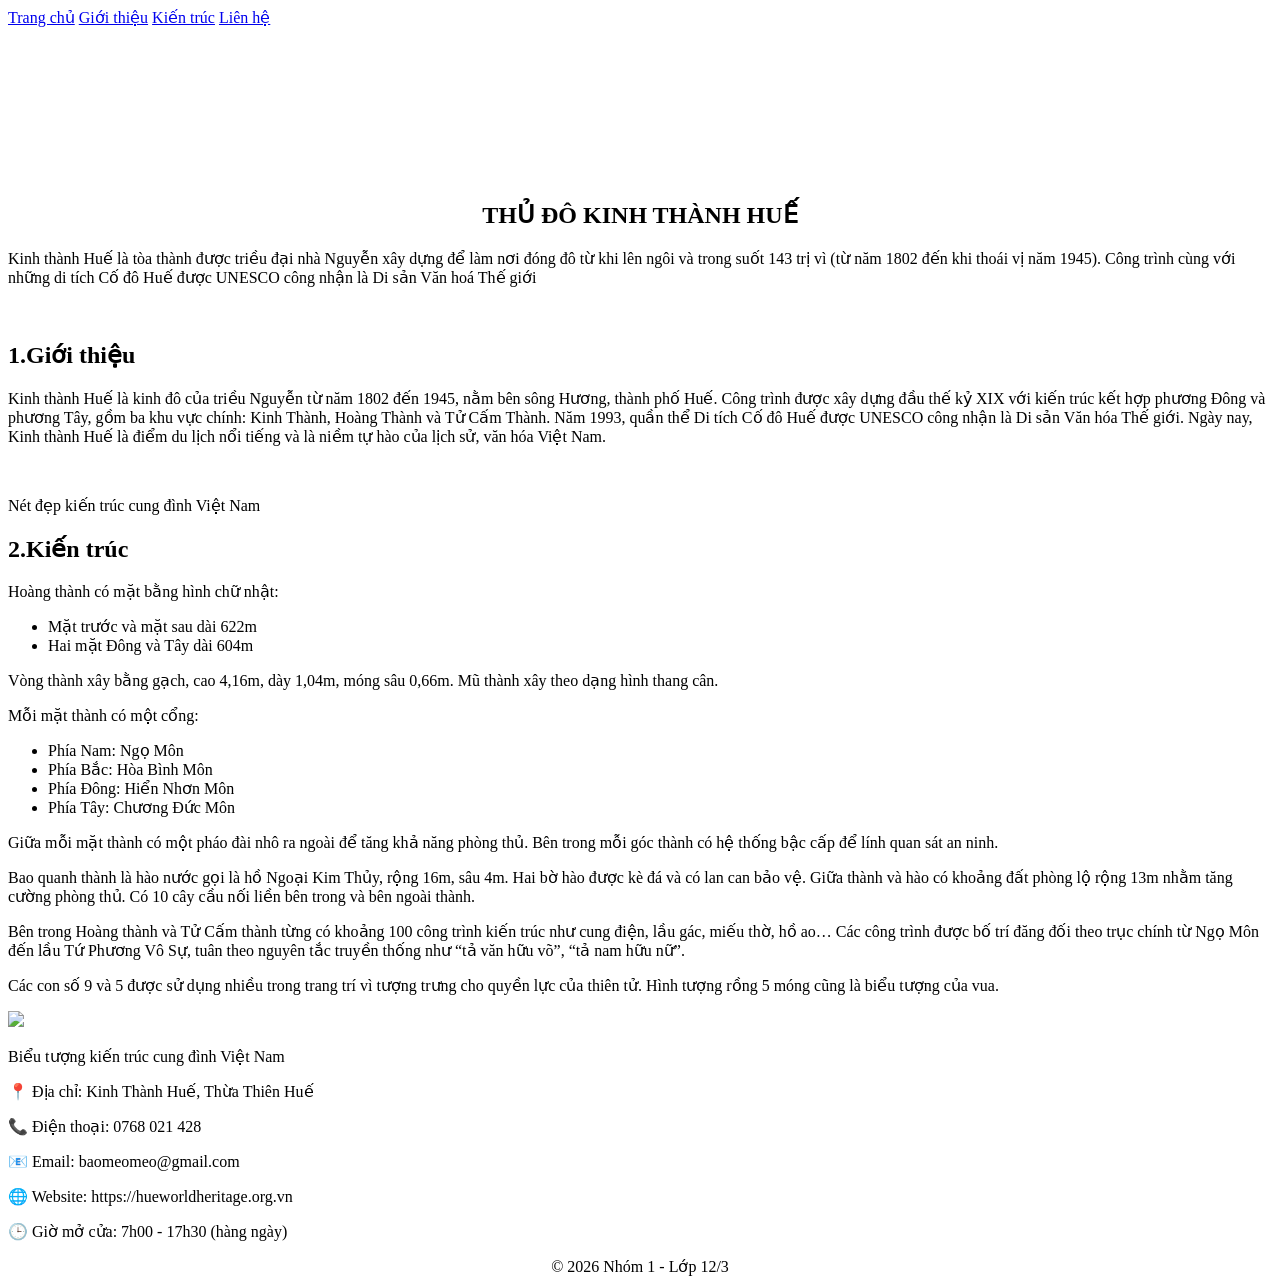
==== bao.html @ d8c6ec5a "Add files via upload" ====
<!DOCTYPE html>
<html>
<head>
    <meta charset="UTF-8">
    <title>Giới thiệu Kinh Thành Huế</title>
    <link rel="stylesheet" href="style.css">
</head>
<body>
    <nav class="navbar">
    <a href="#trangchu">Trang chủ</a>
    <a href="#gioithieu">Giới thiệu</a>
    <a href="#kientruc">Kiến trúc</a>
    <a href="#lienhe">Liên hệ</a>
</nav>
<section id="trangchu">
    <div class="banner">
    
    <!-- Ảnh 3D -->
    <iframe
        src="https://www.360view.vn/gallery/data/projects/vietnam/thuathien_hue/kinhthanh__092011/index.html"
        frameborder="0"
        allowfullscreen>
    </iframe>

    <!-- Chữ đè lên -->
    <h1><center>THỦ ĐÔ KINH THÀNH HUẾ</center></h1>

    <p class="noibat">Kinh thành Huế là tòa thành được triều đại nhà Nguyễn xây dựng để làm nơi đóng đô từ khi lên ngôi và trong suốt 143 trị vì (từ năm 1802 đến khi thoái vị năm 1945). Công trình cùng với những di tích Cố đô Huế được UNESCO công nhận là Di sản Văn hoá Thế giới</p>
    <img src="anhue2.jpg"alt="">
</section>

<section id="gioithieu">
<h2>1.Giới thiệu </h2>
   <p>Kinh thành Huế là kinh đô của triều Nguyễn từ năm 1802 đến 1945, nằm bên sông Hương, thành phố Huế. Công trình được xây dựng đầu thế kỷ XIX với kiến trúc kết hợp phương Đông và phương Tây, gồm ba khu vực chính: Kinh Thành, Hoàng Thành và Tử Cấm Thành.
Năm 1993, quần thể Di tích Cố đô Huế được UNESCO công nhận là Di sản Văn hóa Thế giới. Ngày nay, Kinh thành Huế là điểm du lịch nổi tiếng và là niềm tự hào của lịch sử, văn hóa Việt Nam.</p>
     <img src="anhue2.jpg"alt="">
</div>
<p class="a">Nét đẹp kiến trúc cung đình Việt Nam</p>
</section>

<section id="kientruc">
    <h2>2.Kiến trúc</h2>
    <p>Hoàng thành có mặt bằng hình chữ nhật:</p>
<ul><!-- là danh sách không thứ tự (tự có dấu chấm)-->
    <li>Mặt trước và mặt sau dài 622m</li><!--là từng dòng nội dung.-->
    <li>Hai mặt Đông và Tây dài 604m</li>
</ul>

<p>Vòng thành xây bằng gạch, cao 4,16m, dày 1,04m, móng sâu 0,66m. Mũ thành xây theo dạng hình thang cân.</p>
<p>Mỗi mặt thành có một cổng:</p>
<ul>
    <li>Phía Nam: Ngọ Môn</li>
    <li>Phía Bắc: Hòa Bình Môn</li>
    <li>Phía Đông: Hiển Nhơn Môn</li>
    <li>Phía Tây: Chương Đức Môn</li>
</ul>
<p>Giữa mỗi mặt thành có một pháo đài nhô ra ngoài để tăng khả năng phòng thủ. Bên trong mỗi góc thành có hệ thống bậc cấp để lính quan sát an ninh.</p>
<p>Bao quanh thành là hào nước gọi là hồ Ngoại Kim Thủy, rộng 16m, sâu 4m. Hai bờ hào được kè đá và có lan can bảo vệ. Giữa thành và hào có khoảng đất phòng lộ rộng 13m nhằm tăng cường phòng thủ. Có 10 cây cầu nối liền bên trong và bên ngoài thành.</p>
<p>Bên trong Hoàng thành và Tử Cấm thành từng có khoảng 100 công trình kiến trúc như cung điện, lầu gác, miếu thờ, hồ ao… Các công trình được bố trí đăng đối theo trục chính từ Ngọ Môn đến lầu Tứ Phương Vô Sự, tuân theo nguyên tắc truyền thống như “tả văn hữu võ”, “tả nam hữu nữ”.</p>
<p>Các con số 9 và 5 được sử dụng nhiều trong trang trí vì tượng trưng cho quyền lực của thiên tử. Hình tượng rồng 5 móng cũng là biểu tượng của vua.</p>
<img src="anhhue3.jpg">
<p class="a">Biểu tượng kiến trúc cung đình Việt Nam</p>
</section>

<section id="lienhe"> 
    <p>📍 Địa chỉ: Kinh Thành Huế, Thừa Thiên Huế</p>
    <p>📞 Điện thoại: 0768 021 428</p>
    <p>📧 Email: baomeomeo@gmail.com</p>
    <p>🌐 Website: https://hueworldheritage.org.vn</p>
    <p>🕒 Giờ mở cửa: 7h00 - 17h30 (hàng ngày)</p>
</section>
 <footer><center>© 2026 Nhóm 1 - Lớp 12/3</center></footer>
</body>
</html>
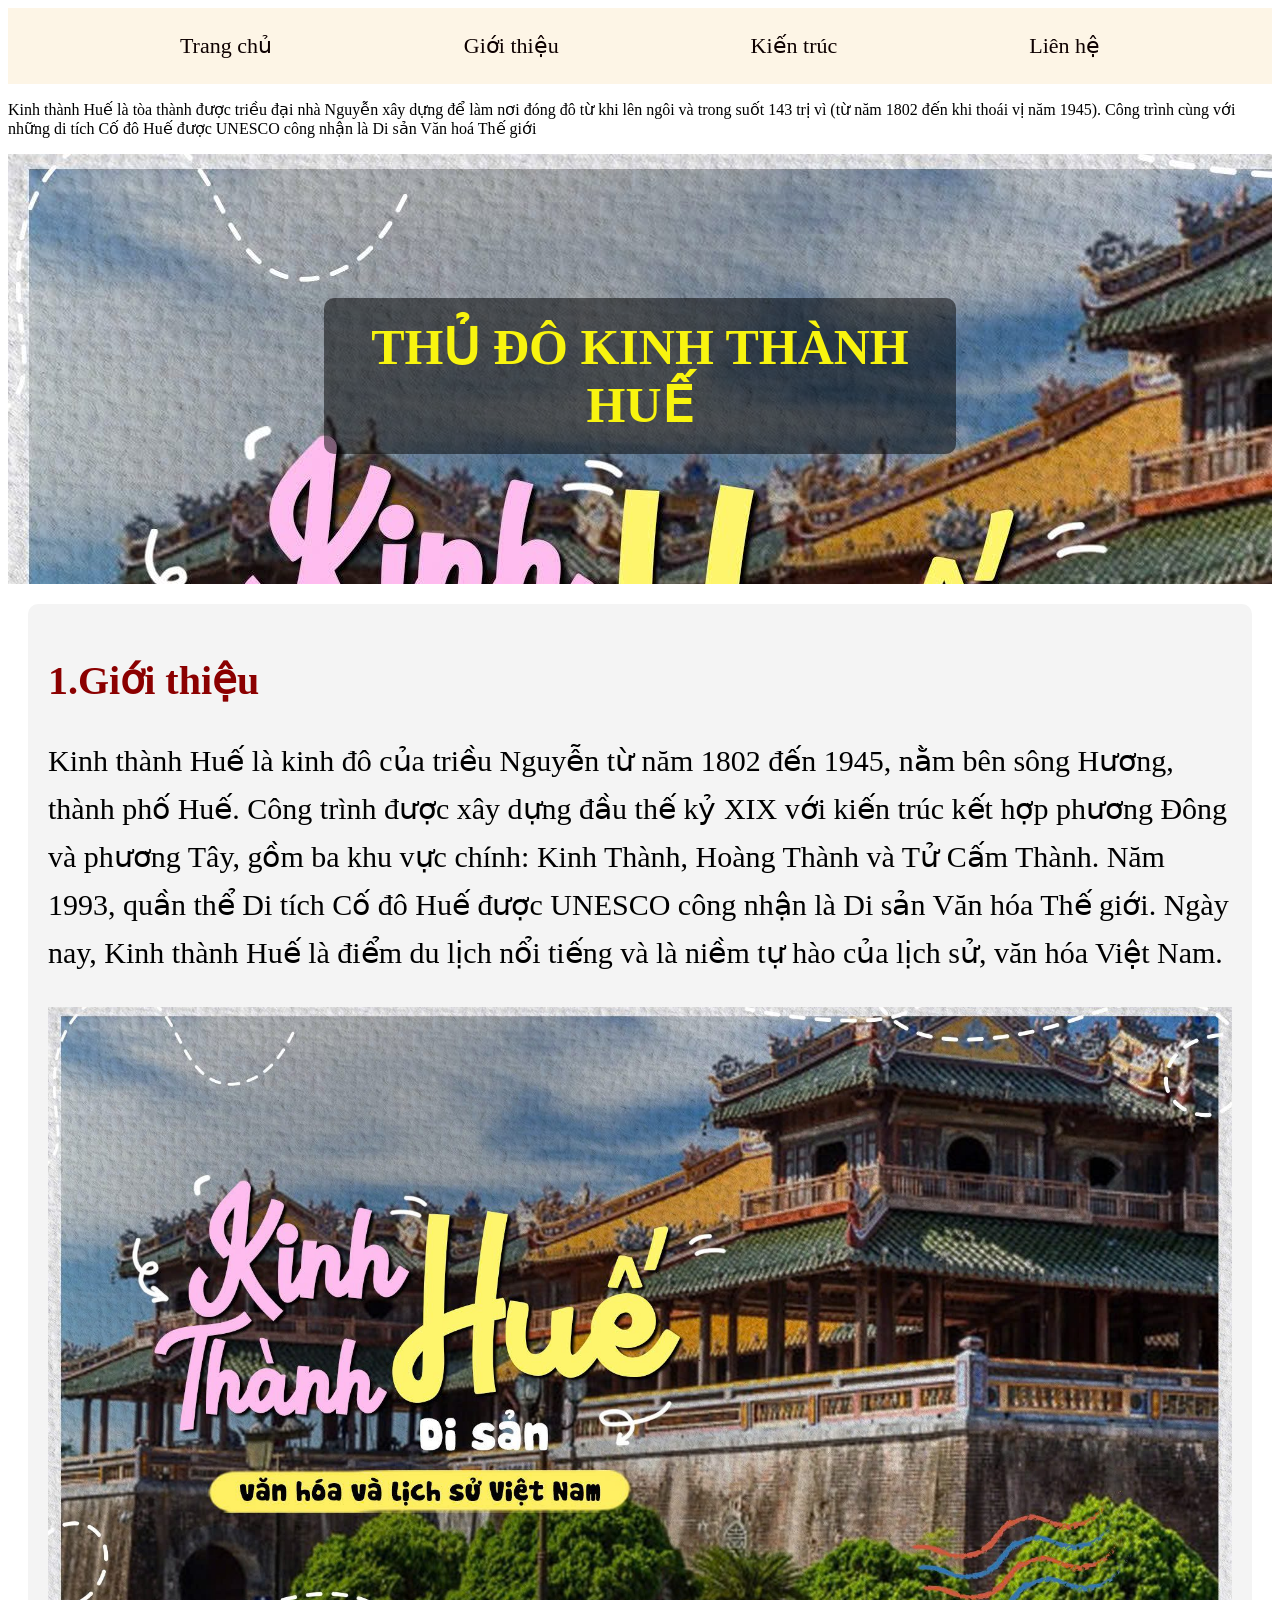
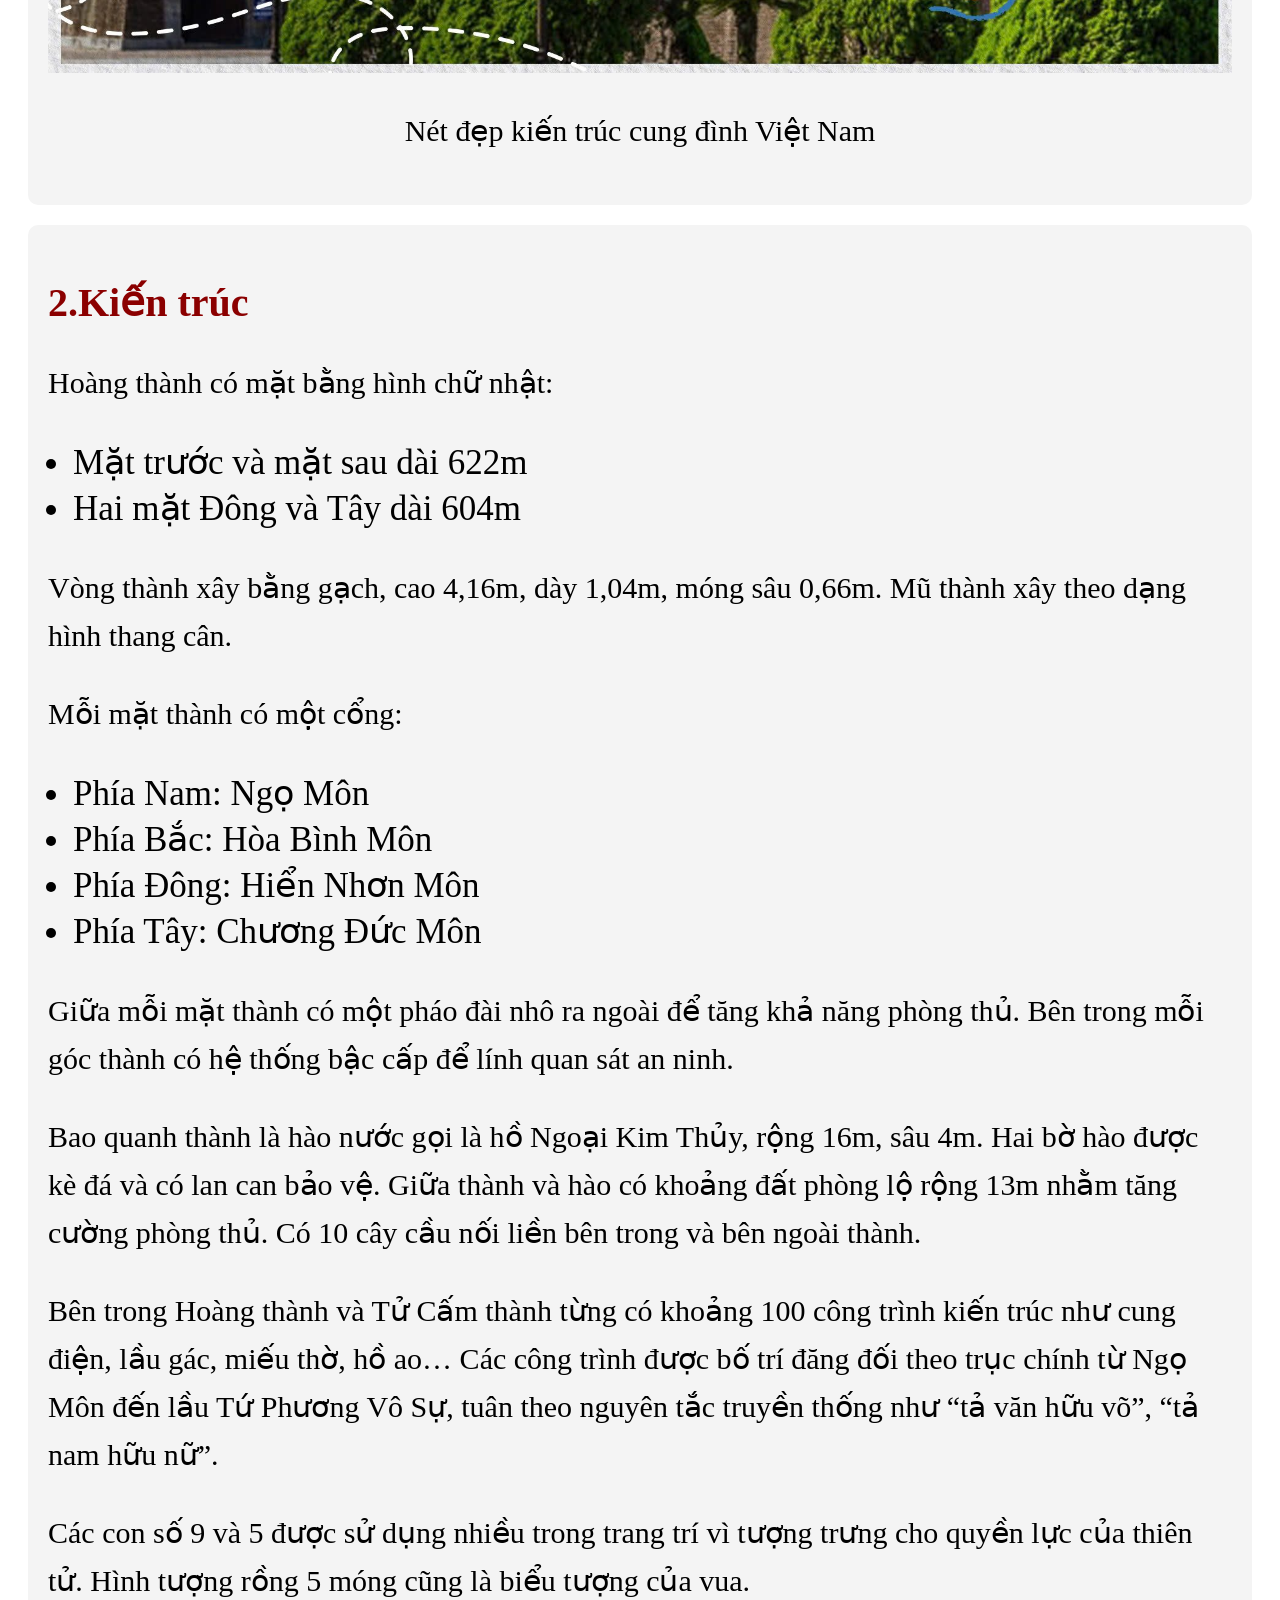
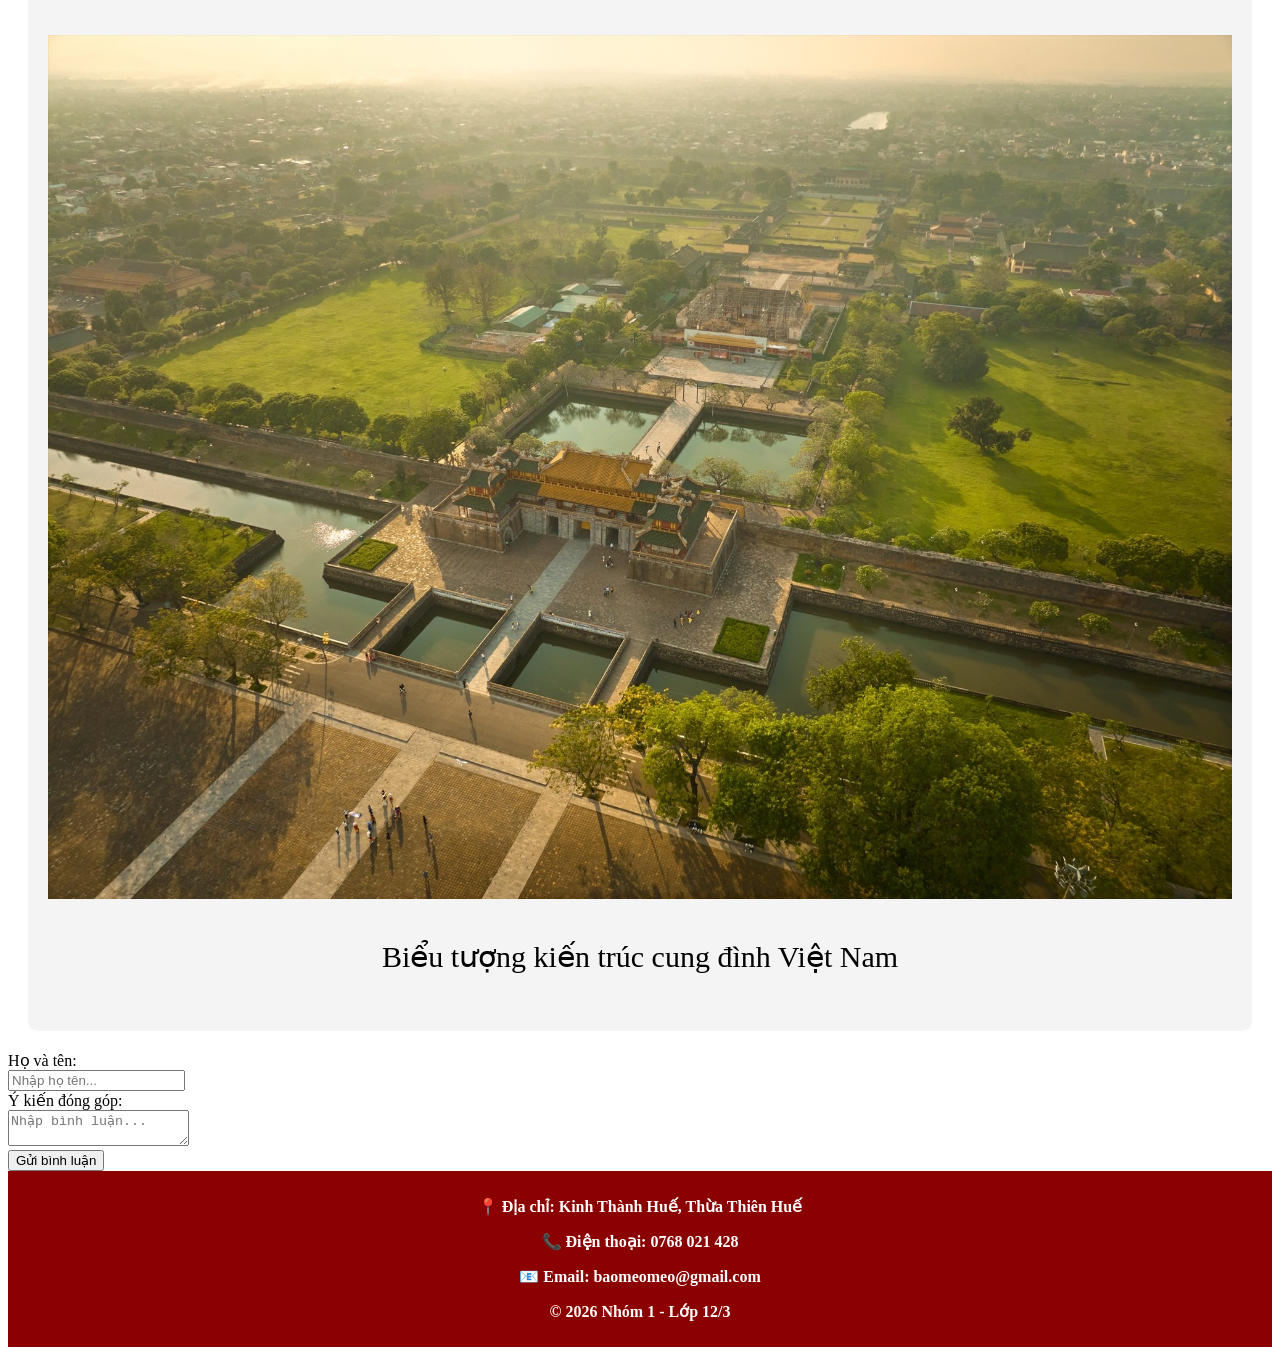
==== commit d6f6bb93: "Add files via upload" ====
--- a/bao.html
+++ b/bao.html
@@ -27,6 +27,7 @@
 
     <p class="noibat">Kinh thành Huế là tòa thành được triều đại nhà Nguyễn xây dựng để làm nơi đóng đô từ khi lên ngôi và trong suốt 143 trị vì (từ năm 1802 đến khi thoái vị năm 1945). Công trình cùng với những di tích Cố đô Huế được UNESCO công nhận là Di sản Văn hoá Thế giới</p>
     <img src="anhue2.jpg"alt="">
+    </div>
 </section>
 
 <section id="gioithieu">
@@ -63,12 +64,19 @@
 </section>
 
 <section id="lienhe"> 
+<form>
+  <label>Họ và tên:</label><br>
+  <input type="text" placeholder="Nhập họ tên..."><br>
+  <label>Ý kiến đóng góp:</label><br>
+  <textarea placeholder="Nhập bình luận..."></textarea><br>
+  <button>Gửi bình luận</button><br>
+</form>
+</section>
+ <footer>
     <p>📍 Địa chỉ: Kinh Thành Huế, Thừa Thiên Huế</p>
     <p>📞 Điện thoại: 0768 021 428</p>
-    <p>📧 Email: baomeomeo@gmail.com</p>
-    <p>🌐 Website: https://hueworldheritage.org.vn</p>
-    <p>🕒 Giờ mở cửa: 7h00 - 17h30 (hàng ngày)</p>
-</section>
- <footer><center>© 2026 Nhóm 1 - Lớp 12/3</center></footer>
+    <p>📧 Email: baomeomeo@gmail.com</p> 
+    <p>© 2026 Nhóm 1 - Lớp 12/3</p>
+ </footer>
 </body>
 </html>
--- a/style.css
+++ b/style.css
@@ -0,0 +1,120 @@
+
+
+/* Thanh điều hướng */
+.navbar {
+    background-color: OldLace;
+    display: flex;              /* Cho nằm ngang */
+    justify-content: space-evenly; /* Cách đều nhau */
+    align-items: center;
+    padding: 15px 0;
+}
+
+/* Link bên trong */
+.navbar a {
+    color: rgb(14, 1, 1);
+    text-decoration: none;
+    font-size: 18px;
+    padding: 10px 20px;
+}
+
+/* Hiệu ứng khi rê chuột */
+.navbar a:hover {
+    background-color: #ffcc00;
+    color: black;
+    border-radius: 5px;
+}
+
+.navbar a {
+    font-size: 22px;   /* Tăng số lên để chữ to hơn */
+}
+
+.banner {
+    position: relative;/*tạo khum chuẩn*/
+    width: 100%;
+    height: 500px;
+    overflow: hidden;
+}
+
+/* iframe full khung */
+.banner iframe {
+    position: absolute;/*đặt vị trí vào khum giữa*/
+    top: 0;            /*Sát mép trên của khung mốc*/
+    left: 0;           /*Sát mép trái của khung mốc*/
+    width: 100%;
+    height: 100%;
+}
+
+/* chữ nằm trên */
+.banner h1 {
+    position: absolute;
+    top: 50%;
+    left: 50%;
+    transform: translate(-50%, -50%);/*căn giữa */
+    
+    color: rgb(248, 244, 15);
+    font-size: 50px;
+    background-color: rgba(0,0,0,0.5);
+    padding: 20px 40px;/*khoảng cách bên trong phần tử*/
+    border-radius: 10px;
+}
+#gioithieu h2{ 
+    color: darkred;
+    font-size:40px;
+}
+#gioithieu p{
+    font-size:30px;
+    line-height: 1.6;/*chỉnh khoảng cách giữa các dòng chữ.*/
+}
+#gioithieu img {
+    width: 100%;
+    height: auto;
+}
+.a {
+    font-size: 25px;
+    text-align:center;
+}
+#gioithieu{
+    background-color: #f4f4f4;
+    padding: 20px;
+    margin: 20px;
+    border-radius: 10px;
+}
+
+#kientruc {
+    background-color: #f4f4f4;
+    padding: 20px;     /*Tạo khoảng cách bên trong*/
+    margin: 20px;     /*Tạo khoảng cách bên ngoài*/
+    border-radius: 10px;/*bo góc*/
+}
+
+#kientruc h2 {
+    color: darkred;
+    font-size: 40px;
+}
+
+#kientruc p {
+    font-size: 30px;
+    line-height: 1.6;
+}
+
+#kientruc ul {
+    list-style-type: disc;/*hiện dấu chấm tròn*/
+    padding-left: 25px;/*khoảng cách bên trái.*/
+    font-size:35px;
+}
+
+#kientruc li {
+    margin-bottom: 5px;/*khoảng trống phía dưới*/
+    font-size: 35px;
+}
+#kientruc img{ 
+    width: 100%;
+    height: auto;
+}
+footer {
+    background-color: #8b0000;
+    color: white;
+    text-align: center;
+    padding: 10px;
+    font-weight: bold;
+}
